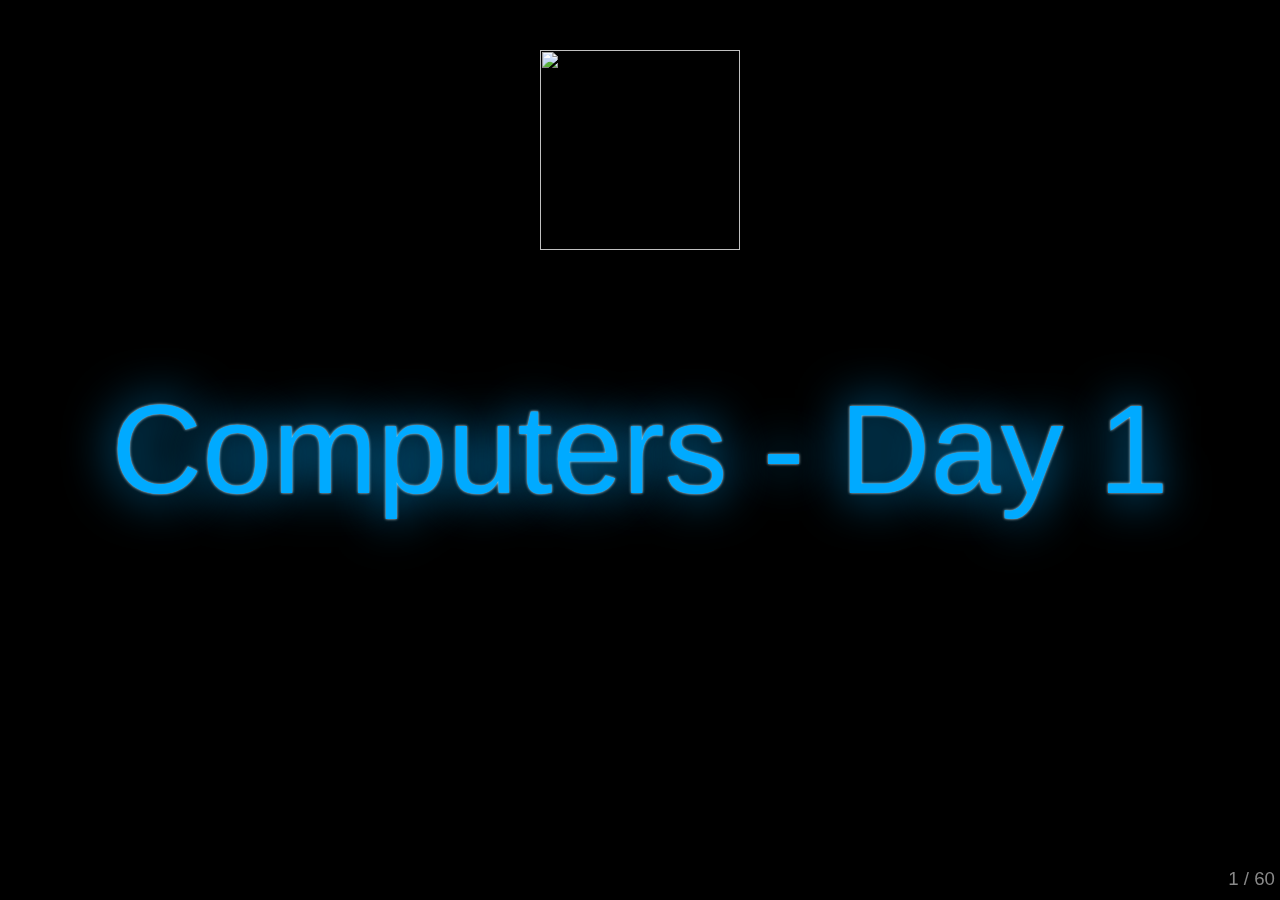
==== day1.html @ 16840c62 "Initial Commit with complete day 1" ====
<!DOCTYPE html>
<html>
<head>
  <meta charset="utf-8">
  <meta http-equiv="X-UA-Compatible" content="IE=edge,chrome=1">
  <meta name="viewport" content="width=1024, user-scalable=no">

  <title>Your deck.js Presentation</title>

  <!-- Required stylesheet -->
  <link rel="stylesheet" media="screen" href="core/deck.core.css">

  <!-- Extension CSS files go here. Remove or add as needed. -->
  <link rel="stylesheet" media="screen" href="extensions/goto/deck.goto.css">
  <link rel="stylesheet" media="screen" href="extensions/menu/deck.menu.css">
  <link rel="stylesheet" media="screen" href="extensions/navigation/deck.navigation.css">
  <link rel="stylesheet" media="screen" href="extensions/status/deck.status.css">
  <link rel="stylesheet" media="screen" href="extensions/scale/deck.scale.css">

  <!-- Style theme. More available in /themes/style/ or create your own. -->
<!--   <link rel="stylesheet" media="screen" href="themes/style/web-2.0.css"> -->
  <link rel="stylesheet" media="screen" href="themes/style/neon.css">

  <!-- Transition theme. More available in /themes/transition/ or create your own. -->
  <link rel="stylesheet" media="screen" href="themes/transition/horizontal-slide.css">

  <!-- Basic black and white print styles -->
  <link rel="stylesheet" media="print" href="core/print.css">

  <link rel="stylesheet" href="styles.css">

  <!-- Required Modernizr file -->
  <script src="modernizr.custom.js"></script>
</head>
<body>
  <div class="deck-container">

    <!-- Begin slides. Just make elements with a class of slide. -->

    <section class="slide">
      <h1>Computers - Day 1</h1>
      <img class="logo" src="images/Computerbadge.gif" alt="">
    </section>

    <section class="slide">
      <h2>Overview</h2>
      <ul>
        <li>
          <b>Day 1 (today)</b>
          <ul>
            <li>Requirements 3, 4 &amp; 5</li>
          </ul>
        </li>
        <li>
          <b>Homework</b>
          <ul>
            <li>Requirements 6 &amp; 7</li>
          </ul>
        </li>
        <li>
          <b>Day 2 (in 2 weeks)</b>
          <ul>
            <li>Requirements 1, 2, 8 &amp; 9</li>
          </ul>
        </li>
      </ul>
    </section>

    <section class="slide">
      <h1>Pencils Ready?</h1>
    </section>

    <section class="slide">
      <h2>Requirement #3a</h2>

      <p>Describe four uses of computers outside the home.</p>
      <ul>
        <li class="slide">Mobile Phones</li>
        <li class="slide">Cars and Other Vehicles</li>
        <li class="slide">Satellites and Spaceships</li>
        <li class="slide">Digital Signs and Billboards</li>
      </ul>
    </section>

    <section class="slide">
      <h2>Requirement #3b</h2>

      <p>Describe three ways you and your family could use a personal computer other than for games and entertainment.</p>
      <ul>
        <li class="slide">Homework</li>
        <li class="slide">Budgeting and Financial Management</li>
        <li class="slide">Sending Emails and Other Communication</li>
      </ul>
    </section>

    <section class="slide">
      <h2>Requirement #4a</h2>

      <p>Explain the five major parts of a computer.</p>

      <ul>
        <li class="slide">
          <img src="images/keyboard.jpg" alt="" style="float:right;width: 200px;">
          Input
          <ul>
            <li>Keyboard, mouse, network (Internet), etc.</li>
          </ul>
        </li>
        <li class="slide">
          <img src="images/output.png" alt="" style="float:right;width: 200px; margin-right: 100px">
          Output
          <ul>
            <li>Screen, printer, speakers, etc.</li>
          </ul>
        </li>
        <li class="slide" style="clear:both">
          <img src="images/cpu.jpg" alt="" style="float:right;width: 200px;">
          Processor
          <ul>
            <li>Brains or calculator of the computer</li>
          </ul>
        </li>
        <li class="slide">
          <img src="images/harddrive.jpg" alt="" style="float:right;width: 200px; margin-right: 100px">
          Storage
          <ul>
            <li>Like a big file cabinet that stores files, programs, etc.</li>
            <li>Permanent</li>
          </ul>
        </li>
        <li class="slide" style="clear:both">
          <img src="images/ram.jpg" alt="" style="float:right;width: 300px;">
          Memory
          <ul>
            <li>Like the serving counter</li>
            <li>Processor, input and output use data from memory</li>
            <li>NOT permanent</li>
          </ul>
        </li>
      </ul>
    </section>

    <section class="slide">
      <h2>Requirement #4b</h2>

      <p>Explain how text, sound, pictures, and video files are stored in a computer's memory.</p>

      <ul>
        <li class="slide">
          <img src="images/binary.jpg" alt="" style="float:right;width: 300px;">
          Computers only store 1's and 0's. Like a switch that's either on or off.          
        </li>
        <li class="slide">
          Text documents, videos and pictures all have different patterns.
        </li>
        <li class="slide">
          You need a program that understands a file format (pattern) for it to be useful.          
        </li>
      </ul>
    </section>

    <section class="slide">
      <h2>Requirement #4c</h2>

      <p>Explain how file compression works and how compression affects the quality of the file.</p>
      <ul>
        <li class="slide">Compression squeezes files to make them smaller for downloading or sending.</li>
        <li class="slide">Example: RBBBBBBBBBRRRBBR = R1B9R3B2R1</li>
        <li class="slide">Sometimes, to make files smaller, compression looses some of the data.</li>
      </ul>
      <p class="slide">
        <img src="images/compression.jpg" alt="">
      </p>
    </section>

    <section class="slide">
      <h2>Requirement #4d</h2>

      <p>Describe two computer chip-based devices, and describe how they are "smarter" because of the chip and its program.</p>

      <ol>
        <li class="slide">
          <img src="images/pebble.png" alt="" style="float:right;width: 400px;">
          Watch / Pebble
          <ul>
            <li>Text notifications</li>
            <li>Different watch faces</li>
            <li>Vibrating alarm</li>
          </ul>
        </li>
        <li class="slide">
          <img src="images/googleglass.jpg" alt="" style="float:right;width: 300px; margin-right: 50px;">
          Google Glass
          <ul>
            <li>Takes pictures/videos</li>
            <li>Maps, texts, searches, etc.</li>
          </ul>
        </li>
      </ol>

    </section>

    <section class="slide">
      <h2>Requirement #5a</h2>

      <p>Explain what a program or software application is and how it is developed.</p>
      <ul>
        <li class="slide">A program is a special kind of file that the computer, or operating system, knows how to run.</li>
        <li class="slide">
          <img src="images/compiler.png" alt="" style="float:right; width: 300px;">
          Because computers only know about 1's and 0's, we need a way to translate something that we can understand into the computer's "language". 
          A programming language gets translated, or compiled, into binary.
          <br>
          <br>
          <pre>saveFile('MyFile.jpg') -> 10001110101010011010</pre>
        </li>
        <li class="slide">
          <img src="images/mater.jpg" alt="" style="float:right; width: 300px; margin-right: 100px;">
          "Computers is so duuumb!"
          <ul>
            <li>They do EXACTLY what you tell them to do</li>
          </ul>
        </li>
        <li class="slide">
          Example: this presentation
        </li>
      </ul>
    </section>

    <section class="slide">
      <h2>Requirement #5b</h2>

      <p>Name three programming languages, and describe their uses.</p>
      <p class="slide">
        <img src="images/bonjour.png" alt="" style="float:right; width: 300px;">
        There are many different programming languages, just like there are many different spoken languages.
      </p>
      <ol>
        <li class="slide">
          JavaScript
          <ul>
            <li>Used primarily for programming websites</li>
          </ul>
        </li>
        <li class="slide">
          C, C++, C#
          <ul>
            <li>Multi-purpose</li>
            <li>Used for programming devices and scientific programs</li>
          </ul>
        </li>
        <li class="slide">
          Java
          <ul>
            <li>Multi-purpose</li>
            <li>Used for programming web sites, desktop applications, etc.</li>
          </ul>
        </li>
      </ol>
    </section>

    <section class="slide">
      <h2>Requirement #5c</h2>

      <p>Name four software packages you or your family could use, and explain how you would use them.</p>
      <ol>
        <li class="slide">
          <img src="images/wordprocessor.jpg" alt="" style="float:right; width: 300px;">
          <p>Word Processor</p>
          <ul>
            <li>Word, Pages</li>
            <li>Used to write documents, papers, letters, etc.</li>
          </ul>
        </li>
        <li class="slide">
          <img src="images/spreadsheet.png" alt="" style="float:right; width: 300px; margin-right:50px">
          <p>Spreadsheet</p>
          <ul>
            <li>Excel, Numbers</li>
            <li>Used to do calculations, make budgets, etc.</li>
          </ul>
        </li>
        <li class="slide" style="clear:both">
          <img src="images/presentation.png" alt="" style="float:right; width: 300px;">
          <p>Presentation Software</p>
          <ul>
            <li>PowerPoint, Keynote</li>
            <li>Used to make slideshows and presentations</li>
          </ul>
        </li>
        <li class="slide">
          <img src="images/browsers.jpg" alt="" style="float:right; width: 300px; margin-right:50px">
          <p>Browser</p>
          <ul>
            <li>Chrome, Internet Explorer, Firefox, Safari</li>
            <li>Used to browse the Internet, download files, etc.</li>
          </ul>
        </li>
      </ol>
    </section>

    <section class="slide">
      <h2>Requirement #5d</h2>
      <p>Discuss ways you can help protect a computer from viruses and how to protect the information stored on a computer.</p>

      <img src="images/security.png" alt="" style="float:right; width: 300px;">
      <ul>
        <li class="slide">Install anti-virus software (just one good one).</li>
        <li class="slide">Do not click on suspicious links or download suspicious files.</li>
        <li class="slide">Have a password on your computer and only give it to trusted family members.</li>
        <li class="slide">Have a password and firewall on your home network.</li>
      </ul>
    </section>

    <section class="slide">
      <h2>Requirement #5e</h2>

      <p>Describe how computers are linked to generate and access the Internet and the World Wide Web.</p>

      <ul>
        <li class="slide">The Internet is a bunch of computers that talk to each other.</li>
        <li class="slide">Each computer knows how to talk to a few others.</li>
        <li class="slide">It's like mail getting forwarded to other addresses.</li>
      </ul>

      <img class="slide" src="images/internet.png" alt="" style="width: 600px;background:white;">
    </section>

    <section class="slide">
      <h2>Requirement #6 - Do THREE of the following</h2>

      <ul>
        <li>
          Using a <em>spreadsheet</em> program, develop a food budget for a patrol weekend campout.
        </li>
        <li>
          Using a <em>word processor</em>, write a letter to the parents of your troop's Scouts inviting them to a court of honor.
        </li>
        <li>
          Using a <em>computer graphics</em> program, design and draw a campsite plan for your troop.
        </li>
        <li>
          Using a <em>computer graphics</em> program, create a flier for an upcoming troop event, incorporating both text and some type of visual such as a photograph or illustration.
        </li>
        <li>
          Using an Internet <em>search engine</em> (with your parent's permission), find ideas about how to conduct a troop court of honor or campfire program. Print out a copy of the ideas from at least three different Web sites. Share what you found with your counselor, and explain how you used the search engine to find this information.
        </li>
      </ul>

    </section>

    <section class="slide">
     <h2>Requirement #6 (cont.)</h2>

      <ul>
        <li>
          Using a <em>presentation software</em> program of your choice, develop a report about a topic that has been approved by your counselor. For your presentation, create at least 10 slides.
        </li>
        <li>
          Using a <em>digital camera</em>, take a picture of a troop activity. Transfer the picture file to a computer and use photographic software to make it small enough to send easily as an e-mail attachment. Then, using a computer connected to the Internet (with your parent's permission), send an e-mail to someone you know. In your message, include the photograph as an attachment. Verify that the person received your e-mail and was able to view the attachment.
        </li>
        <li>
          Using a <em>database manager</em>, create a troop roster that includes the name, rank, patrol, and telephone number of each Scout. Show your counselor that you can sort the register by each of the following categories: rank, patrol, and alphabetically by name.
        </li>
      </ul>

    </section>

    <section class="slide">

      <h2>Requirement #7 - Do ONE of the following</h2>

      <ul>
        <li>
          Using a <em>database program</em> of your choice, create a troop roster that includes the name, rank, patrol, and telephone number of each Scout. Create a form within the database manager to access each Scout's information individually. Show your counselor how the form works.
        </li>
        <li>
          Using a software package of your choice for computer aided design <em>(CAD)</em>, create an engineering-style drawing of a simple object. Include the top, bottom, and at least one side view and the dimensions.
        </li>
        <li>
          Create a <em>blog</em> and use it as an online journal of your Scouting activities, including group discussions and meetings, campouts, and other events. Your blog should have at least five entries and two photographs or illustrations. You need not post the blog to the Internet, but you will need to share it with your counselor. If you decide to go live with your blog, you must first share it with your parents AND counselor and get their approval.
        </li>
      </ul>

    </section>
    <section class="slide">

      <h2>Requirement #7 (cont.)</h2>

      <ul>
        <li>
          Create a <em>Web page</em> for your troop, patrol, school, or place of worship. Include at least three articles and two photographs or illustrations. Your Web page should have at least one link to a Web site that would be of interest to your audience. You need not post the page to the Internet. However, if you decide to do so, you must first share it with your parents AND counselor and get their approval.
        </li>
        <li>
          <em>Visit</em> a business or an industrial plant that uses computers. Observe what tasks the computers accomplish, and be prepared to discuss what you have learned.
        </li>
      </ul>
      
    </section>

    <section class="slide">
      <h1>The End</h1>
    </section>


    <!-- End slides. -->

    <!-- Begin extension snippets. Add or remove as needed. -->

    <!-- deck.navigation snippet -->
<!--     <div aria-role="navigation">
      <a href="#" class="deck-prev-link" title="Previous">&#8592;</a>
      <a href="#" class="deck-next-link" title="Next">&#8594;</a>
    </div>
 -->
    <!-- deck.status snippet -->
    <p class="deck-status" aria-role="status">
      <span class="deck-status-current"></span>
      /
      <span class="deck-status-total"></span>
    </p>

    <!-- deck.goto snippet -->
    <form action="." method="get" class="goto-form">
      <label for="goto-slide">Go to slide:</label>
      <input type="text" name="slidenum" id="goto-slide" list="goto-datalist">
      <datalist id="goto-datalist"></datalist>
      <input type="submit" value="Go">
    </form>

    <!-- End extension snippets. -->
  </div>

<!-- Required JS files. -->
<script src="jquery.min.js"></script>
<script src="core/deck.core.js"></script>

<!-- Extension JS files. Add or remove as needed. -->
<script src="extensions/menu/deck.menu.js"></script>
<script src="extensions/goto/deck.goto.js"></script>
<script src="extensions/status/deck.status.js"></script>
<script src="extensions/navigation/deck.navigation.js"></script>
<script src="extensions/scale/deck.scale.js"></script>

<!-- Initialize the deck. You can put this in an external file if desired. -->
<script>
  $(function() {
    $.deck('.slide');
  });
</script>
</body>
</html>
---- core/deck.core.css ----
html, body {
  height: 100%;
  padding: 0;
  margin: 0;
}

.deck-container {
  position: relative;
  min-height: 100%;
  margin: 0 auto;
  overflow: hidden;
  overflow-y: auto;
}
.js .deck-container {
  visibility: hidden;
}
.ready .deck-container {
  visibility: visible;
}
.touch .deck-container {
  -webkit-text-size-adjust: none;
  -moz-text-size-adjust: none;
}

.deck-loading {
  display: none;
}

.slide {
  width: auto;
  min-height: 100%;
  position: relative;
}

.deck-before, .deck-previous, .deck-next, .deck-after {
  position: absolute;
  left: -999em;
  top: -999em;
}

.deck-current {
  z-index: 2;
}

.slide .slide {
  visibility: hidden;
  position: static;
  min-height: 0;
}

.deck-child-current {
  position: static;
  z-index: 2;
}
.deck-child-current .slide {
  visibility: hidden;
}
.deck-child-current .deck-previous, .deck-child-current .deck-before, .deck-child-current .deck-current {
  visibility: visible;
}
---- extensions/goto/deck.goto.css ----
.goto-form {
  position: absolute;
  z-index: 3;
  bottom: 10px;
  left: 50%;
  height: 1.75em;
  margin: 0 0 0 -9.125em;
  line-height: 1.75em;
  padding: 0.625em;
  display: none;
  background: #ccc;
  overflow: hidden;
  border-radius: 10px;
}
.goto-form label {
  font-weight: bold;
}
.goto-form label, .goto-form input {
  display: inline-block;
  font-family: inherit;
}
.deck-goto .goto-form {
  display: block;
}

#goto-slide {
  width: 8.375em;
  margin: 0 0.625em;
  height: 1.4375em;
}

@media print {
  .goto-form, #goto-slide {
    display: none;
  }
}
---- extensions/menu/deck.menu.css ----
.deck-menu {
  overflow: auto;
}
.deck-menu .slide {
  background: #eee;
  position: relative;
  left: 0;
  top: 0;
  visibility: visible;
  cursor: pointer;
}
.no-csstransforms .deck-menu > .slide {
  float: left;
  width: 22%;
  height: 22%;
  min-height: 0;
  margin: 1%;
  font-size: 0.22em;
  overflow: hidden;
  padding: 0 0.5%;
}
.csstransforms .deck-menu > .slide {
  -webkit-transform: scale(0.22) !important;
  -ms-transform: scale(0.22) !important;
  transform: scale(0.22) !important;
  -webkit-transform-origin: 0 0;
  -ms-transform-origin: 0 0;
  transform-origin: 0 0;
  -moz-box-sizing: border-box;
  box-sizing: border-box;
  width: 100%;
  height: 100%;
  overflow: hidden;
  padding: 0 48px;
  margin: 12px;
}
.deck-menu iframe, .deck-menu img, .deck-menu video {
  max-width: 100%;
}
.deck-menu .deck-current, .no-touch .deck-menu .slide:hover {
  background: #ddf;
}
.deck-menu.deck-container:hover .deck-prev-link, .deck-menu.deck-container:hover .deck-next-link {
  display: none;
}
---- extensions/navigation/deck.navigation.css ----
.deck-prev-link, .deck-next-link {
  display: none;
  position: absolute;
  z-index: 3;
  top: 50%;
  width: 32px;
  height: 32px;
  margin-top: -16px;
  font-size: 20px;
  font-weight: bold;
  line-height: 32px;
  vertical-align: middle;
  text-align: center;
  text-decoration: none;
  color: #fff;
  background: #888;
  border-radius: 16px;
}
.deck-prev-link:hover, .deck-prev-link:focus, .deck-prev-link:active, .deck-prev-link:visited, .deck-next-link:hover, .deck-next-link:focus, .deck-next-link:active, .deck-next-link:visited {
  color: #fff;
}

.deck-prev-link {
  left: 8px;
}

.deck-next-link {
  right: 8px;
}

.deck-container:hover .deck-prev-link, .deck-container:hover .deck-next-link {
  display: block;
}
.deck-container:hover .deck-prev-link.deck-nav-disabled, .touch .deck-container:hover .deck-prev-link, .deck-container:hover .deck-next-link.deck-nav-disabled, .touch .deck-container:hover .deck-next-link {
  display: none;
}

@media print {
  .deck-prev-link, .deck-next-link {
    display: none !important;
  }
}
---- extensions/status/deck.status.css ----
.deck-status {
  position: absolute;
  bottom: 10px;
  right: 5px;
  color: #888;
  z-index: 3;
  margin: 0;
}

body > .deck-container .deck-status {
  position: fixed;
}

@media print {
  .deck-status {
    display: none;
  }
}
---- extensions/scale/deck.scale.css ----
.csstransforms .deck-container.deck-scale:not(.deck-menu) {
  overflow: hidden;
}
.csstransforms .deck-container.deck-scale:not(.deck-menu) > .slide {
  -moz-box-sizing: padding-box;
  box-sizing: padding-box;
  width: 100%;
  padding-bottom: 20px;
}
.csstransforms .deck-container.deck-scale:not(.deck-menu) > .slide > .deck-slide-scaler {
  -webkit-transform-origin: 50% 0;
  -ms-transform-origin: 50% 0;
  transform-origin: 50% 0;
}

.csstransforms .deck-container.deck-menu .deck-slide-scaler {
  -webkit-transform: none !important;
  -ms-transform: none !important;
  transform: none !important;
}
---- themes/style/web-2.0.css ----
@charset "UTF-8";
/* Resets and base styles from HTML5 Boilerplate */
div, span, object, iframe,
h1, h2, h3, h4, h5, h6, p, blockquote, pre,
abbr, address, cite, code, del, dfn, em, img, ins, kbd, q, samp,
small, strong, sub, sup, var, b, i, dl, dt, dd, ol, ul, li,
fieldset, form, label, legend,
table, caption, tbody, tfoot, thead, tr, th, td,
article, aside, canvas, details, figcaption, figure,
footer, header, hgroup, menu, nav, section, summary,
time, mark, audio, video {
  margin: 0;
  padding: 0;
  border: 0;
  font-size: 100%;
  font: inherit;
  vertical-align: baseline;
}

article, aside, details, figcaption, figure,
footer, header, hgroup, menu, nav, section {
  display: block;
}

blockquote, q {
  quotes: none;
}
blockquote:before, blockquote:after, q:before, q:after {
  content: "";
  content: none;
}

ins {
  background-color: #ff9;
  color: #000;
  text-decoration: none;
}

mark {
  background-color: #ff9;
  color: #000;
  font-style: italic;
  font-weight: bold;
}

del {
  text-decoration: line-through;
}

abbr[title], dfn[title] {
  border-bottom: 1px dotted;
  cursor: help;
}

table {
  border-collapse: collapse;
  border-spacing: 0;
}

hr {
  display: block;
  height: 1px;
  border: 0;
  border-top: 1px solid #ccc;
  margin: 1em 0;
  padding: 0;
}

input, select {
  vertical-align: middle;
}

select, input, textarea, button {
  font: 99% sans-serif;
}

pre, code, kbd, samp {
  font-family: monospace, sans-serif;
}

a {
  -webkit-tap-highlight-color: rgba(0, 0, 0, 0);
}
a:hover, a:active {
  outline: none;
}

ul, ol {
  margin-left: 2em;
  vertical-align: top;
}

ol {
  list-style-type: decimal;
}

nav ul, nav li {
  margin: 0;
  list-style: none;
  list-style-image: none;
}

small {
  font-size: 85%;
}

strong, th {
  font-weight: bold;
}

td {
  vertical-align: top;
}

sub, sup {
  font-size: 75%;
  line-height: 0;
  position: relative;
}

sup {
  top: -0.5em;
}

sub {
  bottom: -0.25em;
}

textarea {
  overflow: auto;
}

input[type="radio"] {
  vertical-align: text-bottom;
}

input[type="checkbox"] {
  vertical-align: bottom;
}

label,
input[type="button"],
input[type="submit"],
input[type="image"],
button {
  cursor: pointer;
}

button, input, select, textarea {
  margin: 0;
}

input:invalid, textarea:invalid {
  border-radius: 1px;
  -moz-box-shadow: 0px 0px 5px red;
  -webkit-box-shadow: 0px 0px 5px red;
  box-shadow: 0px 0px 5px red;
}
input:invalid .no-boxshadow, textarea:invalid .no-boxshadow {
  background-color: #f0dddd;
}

button {
  width: auto;
  overflow: visible;
}

select, input, textarea {
  color: #444444;
}

a {
  color: #607890;
}
a:hover, a:focus {
  color: #036;
}
a:link {
  -webkit-tap-highlight-color: #fff;
}

/* End HTML5 Boilerplate adaptations */
h1 {
  font-size: 4.5em;
}

h1, .vcenter {
  font-weight: bold;
  text-align: center;
  padding-top: 1em;
  max-height: 100%;
}
.csstransforms h1, .csstransforms .vcenter {
  padding: 0 48px;
  position: absolute;
  left: 0;
  right: 0;
  top: 50%;
  -webkit-transform: translate(0, -50%);
  -moz-transform: translate(0, -50%);
  -ms-transform: translate(0, -50%);
  -o-transform: translate(0, -50%);
  transform: translate(0, -50%);
}

.vcenter h1 {
  position: relative;
  top: auto;
  padding: 0;
  -webkit-transform: none;
  -moz-transform: none;
  -ms-transform: none;
  -o-transform: none;
  transform: none;
}

h2 {
  font-size: 2.25em;
  font-weight: bold;
  padding-top: .5em;
  margin: 0 0 .66666em 0;
  border-bottom: 3px solid #888;
}

h3 {
  font-size: 1.4375em;
  font-weight: bold;
  margin-bottom: .30435em;
}

h4 {
  font-size: 1.25em;
  font-weight: bold;
  margin-bottom: .25em;
}

h5 {
  font-size: 1.125em;
  font-weight: bold;
  margin-bottom: .2222em;
}

h6 {
  font-size: 1em;
  font-weight: bold;
}

img, iframe, video {
  display: block;
  max-width: 100%;
}

video, iframe, img {
  display: block;
  margin: 0 auto;
}

p, blockquote, iframe, img, ul, ol, pre, video {
  margin-bottom: 1em;
}

pre {
  white-space: pre;
  white-space: pre-wrap;
  word-wrap: break-word;
  padding: 1em;
  border: 1px solid #888;
}

em {
  font-style: italic;
}

li {
  padding: .25em 0;
  vertical-align: middle;
}
li > ol, li > ul {
  margin-bottom: inherit;
}

.deck-container {
  font-size: 16px;
  line-height: 1.25;
  color: #444;
}

.slide {
  -moz-box-sizing: border-box;
  box-sizing: border-box;
  width: 100%;
}

h1, h2, h3, h4, h5, h6 {
  font-family: "Hoefler Text", Constantia, Palatino, "Palatino Linotype", "Book Antiqua", Georgia, serif;
}

h1 {
  color: #08455f;
}

h2 {
  color: #0b7495;
  border-bottom: 0;
}
.cssreflections h2 {
  line-height: 1;
  -webkit-box-reflect: below -0.5555em -webkit-gradient(linear, left top, left bottom, from(transparent), color-stop(0.3, transparent), color-stop(0.7, rgba(255, 255, 255, 0.1)), to(transparent));
  -moz-box-reflect: below -0.5555em -moz-linear-gradient(top, transparent 0%, transparent 30%, rgba(255, 255, 255, 0.3) 100%);
}

h3 {
  color: #000;
}

pre {
  border-color: #cde;
  background: #fff;
  position: relative;
  z-index: auto;
  border-radius: 5px;
  /* http://nicolasgallagher.com/css-drop-shadows-without-images/ */
}
.csstransforms.boxshadow pre > :first-child:before {
  content: "";
  position: absolute;
  z-index: -1;
  background: #fff;
  top: 0;
  bottom: 0;
  left: 0;
  right: 0;
}
.csstransforms.boxshadow pre:before, .csstransforms.boxshadow pre:after {
  content: "";
  position: absolute;
  z-index: -2;
  bottom: 15px;
  width: 50%;
  height: 20%;
  max-width: 300px;
  box-shadow: 0 15px 10px rgba(0, 0, 0, 0.7);
}
.csstransforms.boxshadow pre:before {
  left: 10px;
  -webkit-transform: rotate(-3deg);
  -ms-transform: rotate(-3deg);
  transform: rotate(-3deg);
}
.csstransforms.boxshadow pre:after {
  right: 10px;
  -webkit-transform: rotate(3deg);
  -ms-transform: rotate(3deg);
  transform: rotate(3deg);
}

code {
  color: #789;
}

blockquote {
  font-family: "Hoefler Text", Constantia, Palatino, "Palatino Linotype", "Book Antiqua", Georgia, serif;
  font-size: 2em;
  padding: 1em 2em .5em 2em;
  color: #000;
  background: #fff;
  position: relative;
  border: 1px solid #cde;
  z-index: auto;
  border-radius: 5px;
}
.boxshadow blockquote > :first-child:before {
  content: "";
  position: absolute;
  z-index: -1;
  background: #fff;
  top: 0;
  bottom: 0;
  left: 0;
  right: 0;
}
.boxshadow blockquote:after {
  content: "";
  position: absolute;
  z-index: -2;
  top: 10px;
  bottom: 10px;
  left: 0;
  right: 50%;
  -moz-border-radius: 10px / 100px;
  border-radius: 10px / 100px;
  box-shadow: 0 0 15px rgba(0, 0, 0, 0.6);
}
blockquote p {
  margin: 0;
}
blockquote cite {
  font-size: .5em;
  font-style: normal;
  font-weight: bold;
  color: #888;
}
blockquote:before {
  content: "“";
  position: absolute;
  top: 0;
  left: 0;
  font-size: 5em;
  line-height: 1;
  color: #ccf0f0;
  z-index: 1;
}

::-moz-selection {
  background: #08455f;
  color: #fff;
}

::selection {
  background: #08455f;
  color: #fff;
}

a, a:hover, a:focus, a:active, a:visited {
  color: #599;
  text-decoration: none;
}
a:hover, a:focus {
  text-decoration: underline;
}

.deck-container {
  font-family: "Gill Sans", "Gill Sans MT", Calibri, sans-serif;
  font-size: 1.75em;
  background: #f4fafe;
  /* Old browsers */
  background: -moz-linear-gradient(top, #f4fafe 0%, #ccf0f0 100%);
  /* FF3.6+ */
  background: -webkit-gradient(linear, left top, left bottom, color-stop(0%, #f4fafe), color-stop(100%, #ccf0f0));
  /* Chrome,Safari4+ */
  background: -webkit-linear-gradient(top, #f4fafe 0%, #ccf0f0 100%);
  /* Chrome10+,Safari5.1+ */
  background: -o-linear-gradient(top, #f4fafe 0%, #ccf0f0 100%);
  /* Opera11.10+ */
  background: -ms-linear-gradient(top, #f4fafe 0%, #ccf0f0 100%);
  /* IE10+ */
  background: linear-gradient(top, #f4fafe 0%, #ccf0f0 100%);
  /* W3C */
  background-attachment: fixed;
  text-shadow: 1px 1px 1px rgba(255, 255, 255, 0.5);
}
.deck-container > .slide {
  padding: 0 48px;
}

.slide .deck-before, .slide .deck-previous {
  opacity: 0.4;
}
.slide .deck-before:not(.deck-child-current) .deck-before, .slide .deck-before:not(.deck-child-current) .deck-previous, .slide .deck-previous:not(.deck-child-current) .deck-before, .slide .deck-previous:not(.deck-child-current) .deck-previous {
  opacity: 1;
}
.slide .deck-child-current {
  opacity: 1;
}

.deck-prev-link, .deck-next-link {
  background: #fff;
  opacity: 0.5;
}
.deck-prev-link, .deck-prev-link:hover, .deck-prev-link:focus, .deck-prev-link:active, .deck-prev-link:visited, .deck-next-link, .deck-next-link:hover, .deck-next-link:focus, .deck-next-link:active, .deck-next-link:visited {
  color: #599;
}
.deck-prev-link:hover, .deck-prev-link:focus, .deck-next-link:hover, .deck-next-link:focus {
  opacity: 1;
  text-decoration: none;
}

.deck-status {
  font-size: 0.6666em;
}

.deck-menu .slide {
  background: transparent;
  border-radius: 5px;
}
.rgba .deck-menu .slide {
  background: rgba(0, 0, 0, 0.1);
}
.deck-menu .slide.deck-current, .rgba .deck-menu .slide.deck-current, .no-touch .deck-menu .slide:hover {
  background: #fff;
}

.goto-form {
  background: #fff;
  border: 1px solid #cde;
  border-radius: 5px;
}
.boxshadow .goto-form {
  box-shadow: 0 15px 10px -10px rgba(0, 0, 0, 0.5), 0 1px 4px rgba(0, 0, 0, 0.3), 0 0 40px rgba(0, 0, 0, 0.1) inset;
}
---- themes/style/neon.css ----
/* Resets and base styles from HTML5 Boilerplate */
div, span, object, iframe,
h1, h2, h3, h4, h5, h6, p, blockquote, pre,
abbr, address, cite, code, del, dfn, em, img, ins, kbd, q, samp,
small, strong, sub, sup, var, b, i, dl, dt, dd, ol, ul, li,
fieldset, form, label, legend,
table, caption, tbody, tfoot, thead, tr, th, td,
article, aside, canvas, details, figcaption, figure,
footer, header, hgroup, menu, nav, section, summary,
time, mark, audio, video {
  margin: 0;
  padding: 0;
  border: 0;
  font-size: 100%;
  font: inherit;
  vertical-align: baseline;
}

article, aside, details, figcaption, figure,
footer, header, hgroup, menu, nav, section {
  display: block;
}

blockquote, q {
  quotes: none;
}
blockquote:before, blockquote:after, q:before, q:after {
  content: "";
  content: none;
}

ins {
  background-color: #ff9;
  color: #000;
  text-decoration: none;
}

mark {
  background-color: #ff9;
  color: #000;
  font-style: italic;
  font-weight: bold;
}

del {
  text-decoration: line-through;
}

abbr[title], dfn[title] {
  border-bottom: 1px dotted;
  cursor: help;
}

table {
  border-collapse: collapse;
  border-spacing: 0;
}

hr {
  display: block;
  height: 1px;
  border: 0;
  border-top: 1px solid #ccc;
  margin: 1em 0;
  padding: 0;
}

input, select {
  vertical-align: middle;
}

select, input, textarea, button {
  font: 99% sans-serif;
}

pre, code, kbd, samp {
  font-family: monospace, sans-serif;
}

a {
  -webkit-tap-highlight-color: rgba(0, 0, 0, 0);
}
a:hover, a:active {
  outline: none;
}

ul, ol {
  margin-left: 2em;
  vertical-align: top;
}

ol {
  list-style-type: decimal;
}

nav ul, nav li {
  margin: 0;
  list-style: none;
  list-style-image: none;
}

small {
  font-size: 85%;
}

strong, th {
  font-weight: bold;
}

td {
  vertical-align: top;
}

sub, sup {
  font-size: 75%;
  line-height: 0;
  position: relative;
}

sup {
  top: -0.5em;
}

sub {
  bottom: -0.25em;
}

textarea {
  overflow: auto;
}

input[type="radio"] {
  vertical-align: text-bottom;
}

input[type="checkbox"] {
  vertical-align: bottom;
}

label,
input[type="button"],
input[type="submit"],
input[type="image"],
button {
  cursor: pointer;
}

button, input, select, textarea {
  margin: 0;
}

input:invalid, textarea:invalid {
  border-radius: 1px;
  -moz-box-shadow: 0px 0px 5px red;
  -webkit-box-shadow: 0px 0px 5px red;
  box-shadow: 0px 0px 5px red;
}
input:invalid .no-boxshadow, textarea:invalid .no-boxshadow {
  background-color: #f0dddd;
}

button {
  width: auto;
  overflow: visible;
}

select, input, textarea {
  color: #444444;
}

a {
  color: #607890;
}
a:hover, a:focus {
  color: #036;
}
a:link {
  -webkit-tap-highlight-color: #fff;
}

/* End HTML5 Boilerplate adaptations */
h1 {
  font-size: 4.5em;
}

h1, .vcenter {
  font-weight: bold;
  text-align: center;
  padding-top: 1em;
  max-height: 100%;
}
.csstransforms h1, .csstransforms .vcenter {
  padding: 0 48px;
  position: absolute;
  left: 0;
  right: 0;
  top: 50%;
  -webkit-transform: translate(0, -50%);
  -moz-transform: translate(0, -50%);
  -ms-transform: translate(0, -50%);
  -o-transform: translate(0, -50%);
  transform: translate(0, -50%);
}

.vcenter h1 {
  position: relative;
  top: auto;
  padding: 0;
  -webkit-transform: none;
  -moz-transform: none;
  -ms-transform: none;
  -o-transform: none;
  transform: none;
}

h2 {
  font-size: 2.25em;
  font-weight: bold;
  padding-top: .5em;
  margin: 0 0 .66666em 0;
  border-bottom: 3px solid #888;
}

h3 {
  font-size: 1.4375em;
  font-weight: bold;
  margin-bottom: .30435em;
}

h4 {
  font-size: 1.25em;
  font-weight: bold;
  margin-bottom: .25em;
}

h5 {
  font-size: 1.125em;
  font-weight: bold;
  margin-bottom: .2222em;
}

h6 {
  font-size: 1em;
  font-weight: bold;
}

img, iframe, video {
  display: block;
  max-width: 100%;
}

video, iframe, img {
  display: block;
  margin: 0 auto;
}

p, blockquote, iframe, img, ul, ol, pre, video {
  margin-bottom: 1em;
}

pre {
  white-space: pre;
  white-space: pre-wrap;
  word-wrap: break-word;
  padding: 1em;
  border: 1px solid #888;
}

em {
  font-style: italic;
}

li {
  padding: .25em 0;
  vertical-align: middle;
}
li > ol, li > ul {
  margin-bottom: inherit;
}

.deck-container {
  font-size: 16px;
  line-height: 1.25;
  color: #444;
}

.slide {
  -moz-box-sizing: border-box;
  box-sizing: border-box;
  width: 100%;
}

h1 {
  color: #0af;
  font-weight: normal;
  font-weight: 100;
  text-shadow: 0 0 50px #0af, 0 0 3px #fff;
}

h2 {
  color: #af0;
  border-bottom-color: #ccc;
  font-weight: normal;
  font-weight: 100;
  text-shadow: 0 0 15px #af0, 0 0 2px #fff;
  border-bottom: 1px solid #333;
}

h3 {
  color: #fff;
  font-weight: normal;
  font-weight: 100;
  text-shadow: 0 0 10px #fff, 0 0 2px #fff;
}

pre {
  border-color: #333;
}
pre code {
  color: #fff;
}

code {
  color: #f0a;
}

blockquote {
  font-size: 2em;
  padding: 1em 2em;
  color: #fff;
  border-left: 5px solid #fff;
}
blockquote p {
  margin: 0;
}
blockquote cite {
  font-size: .5em;
  font-style: normal;
  font-weight: normal;
  font-weight: 100;
  color: #aaa;
  text-shadow: 0 0 15px #fff, 0 0 2px #fff;
}

::-moz-selection {
  background: #a0f;
}

::selection {
  background: #a0f;
}

a, a:hover, a:focus, a:active, a:visited {
  color: #f0a;
  text-decoration: none;
}
a:hover, a:focus {
  text-decoration: underline;
}

.deck-container {
  font-family: "Gill Sans", "Gill Sans MT", Calibri, sans-serif;
  font-size: 1.75em;
  color: #aaa;
  background: #000;
}
.deck-container > .slide {
  padding: 0 48px;
}

.slide .deck-before, .slide .deck-previous {
  opacity: 0.4;
}
.slide .deck-before:not(.deck-child-current) .deck-before, .slide .deck-before:not(.deck-child-current) .deck-previous, .slide .deck-previous:not(.deck-child-current) .deck-before, .slide .deck-previous:not(.deck-child-current) .deck-previous {
  opacity: 1;
}
.slide .deck-child-current {
  opacity: 1;
}

.deck-prev-link, .deck-next-link {
  background: #f0a;
  text-shadow: 0 0 3px #fff;
}
.deck-prev-link, .deck-prev-link:hover, .deck-prev-link:focus, .deck-prev-link:active, .deck-prev-link:visited, .deck-next-link, .deck-next-link:hover, .deck-next-link:focus, .deck-next-link:active, .deck-next-link:visited {
  color: #fff;
}
.deck-prev-link:hover, .deck-prev-link:focus, .deck-next-link:hover, .deck-next-link:focus {
  text-decoration: none;
  box-shadow: 0 0 20px #f0a, 0 0 5px #fff;
}

.deck-status {
  font-size: 0.6666em;
}

.goto-form {
  background: #000;
  border: 1px solid #f0a;
}
.goto-form label {
  color: #fff;
}

.deck-menu .slide {
  background: #333;
}
.deck-menu .deck-current {
  background: #444;
}
.boxshadow .deck-menu .deck-current {
  background: #000;
  box-shadow: 0 0 20px #f0a, 0 0 5px #fff;
}
.no-touch .deck-menu .slide:hover {
  background: #444;
}
.no-touch.boxshadow .deck-menu .slide:hover {
  background: #000;
  box-shadow: 0 0 20px #f0a, 0 0 5px #fff;
}
---- themes/transition/horizontal-slide.css ----
.csstransitions.csstransforms {
  overflow-x: hidden;
}
.csstransitions.csstransforms .deck-container > .slide {
  -webkit-transition: -webkit-transform 500ms ease-in-out;
  transition: transform 500ms ease-in-out;
}
.csstransitions.csstransforms .deck-container:not(.deck-menu) > .slide {
  position: absolute;
  top: 0;
  left: 0;
}
.csstransitions.csstransforms .deck-container:not(.deck-menu) > .slide .slide {
  position: relative;
  left: 0;
  top: 0;
  -webkit-transition: -webkit-transform 500ms ease-in-out, opacity 500ms ease-in-out;
  transition: transform 500ms ease-in-out, opacity 500ms ease-in-out;
}
.csstransitions.csstransforms .deck-container:not(.deck-menu) > .slide .deck-next, .csstransitions.csstransforms .deck-container:not(.deck-menu) > .slide .deck-after {
  visibility: visible;
  -webkit-transform: translate3d(200%, 0, 0);
  -ms-transform: translate(200%, 0);
  transform: translate3d(200%, 0, 0);
}
.csstransitions.csstransforms .deck-container:not(.deck-menu) > .deck-previous {
  -webkit-transform: translate3d(-200%, 0, 0);
  -ms-transform: translate(-200%, 0);
  transform: translate3d(-200%, 0, 0);
}
.csstransitions.csstransforms .deck-container:not(.deck-menu) > .deck-before {
  -webkit-transform: translate3d(-400%, 0, 0);
  -ms-transform: translate(-400%, 0);
  transform: translate3d(-400%, 0, 0);
}
.csstransitions.csstransforms .deck-container:not(.deck-menu) > .deck-next {
  -webkit-transform: translate3d(200%, 0, 0);
  -ms-transform: translate(200%, 0);
  transform: translate3d(200%, 0, 0);
}
.csstransitions.csstransforms .deck-container:not(.deck-menu) > .deck-after {
  -webkit-transform: translate3d(400%, 0, 0);
  -ms-transform: translate(400%, 0);
  transform: translate3d(400%, 0, 0);
}
.csstransitions.csstransforms .deck-container:not(.deck-menu) > .deck-before .slide, .csstransitions.csstransforms .deck-container:not(.deck-menu) > .deck-previous .slide {
  visibility: visible;
}
.csstransitions.csstransforms .deck-container:not(.deck-menu) > .deck-child-current {
  -webkit-transform: none;
  -ms-transform: none;
  transform: none;
}
---- core/print.css ----
body {
  font-size: 18pt;
}

h1 {
  font-size: 48pt;
}

h2 {
  font-size: 36pt;
}

h3 {
  font-size: 28pt;
}

pre {
  border: 1px solid #000;
  padding: 10px;
  white-space: pre-wrap;
}

.deck-container > .slide {
  page-break-after: always;
}
---- styles.css ----
.logo {
	position: absolute;
	top: 50px;
	left: 50%;
	margin-left: -100px;
	width: 200px;
	height: 200px;
}

.slide em {
	font-size: 1.2em;
	text-transform: uppercase;
	color: yellow;
}
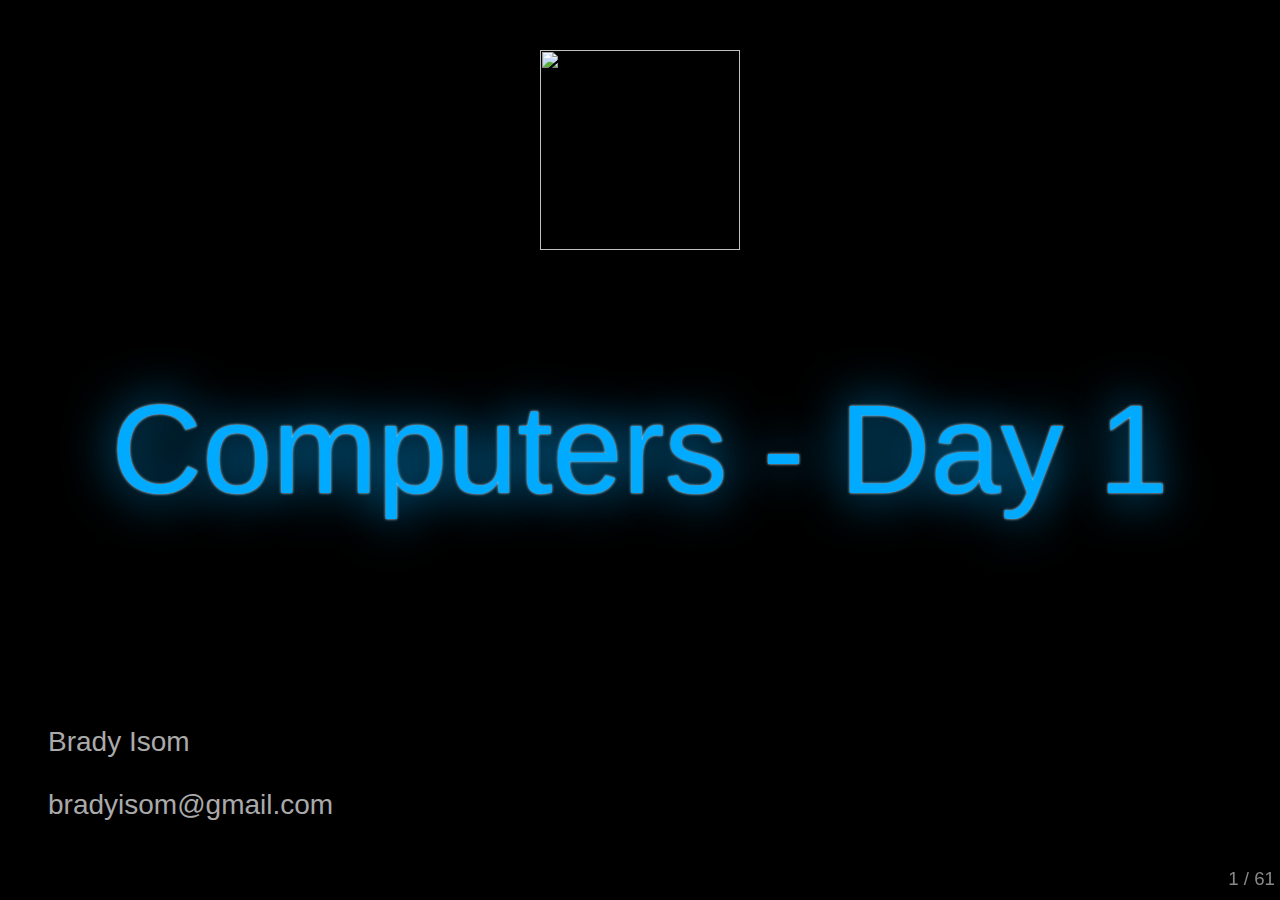
==== commit 20b05dba: "Cleanup of day 1. Started day 2." ====
--- a/day1.html
+++ b/day1.html
@@ -5,7 +5,7 @@
   <meta http-equiv="X-UA-Compatible" content="IE=edge,chrome=1">
   <meta name="viewport" content="width=1024, user-scalable=no">
 
-  <title>Your deck.js Presentation</title>
+  <title>Computers MB - Day 1</title>
 
   <!-- Required stylesheet -->
   <link rel="stylesheet" media="screen" href="core/deck.core.css">
@@ -38,8 +38,12 @@
     <!-- Begin slides. Just make elements with a class of slide. -->
 
     <section class="slide">
+      <img class="logo" src="images/Computerbadge.gif" alt="">
       <h1>Computers - Day 1</h1>
-      <img class="logo" src="images/Computerbadge.gif" alt="">
+      <div class="author">
+        <p>Brady Isom</p>
+        <p>bradyisom@gmail.com</p>
+      </div>
     </section>
 
     <section class="slide">
@@ -75,10 +79,22 @@
 
       <p>Describe four uses of computers outside the home.</p>
       <ul>
-        <li class="slide">Mobile Phones</li>
-        <li class="slide">Cars and Other Vehicles</li>
-        <li class="slide">Satellites and Spaceships</li>
-        <li class="slide">Digital Signs and Billboards</li>
+        <li class="slide">
+          <img src="images/iphone.png" alt="" style="float:right;width: 300px">
+          Mobile Phones
+        </li>
+        <li class="slide">
+          <img src="images/car.png" alt="" style="float:right;width: 300px">
+          Cars and Other Vehicles
+        </li>
+        <li class="slide">
+          <img src="images/satellite.png" alt="" style="float:right;width: 300px">
+          Satellites and Spaceships
+        </li>
+        <li class="slide">
+          <img src="images/billboard.png" alt="" style="float:right;width: 300px; margin-right: 300px;">
+          Digital Signs and Billboards
+        </li>
       </ul>
     </section>
 
@@ -327,6 +343,10 @@
     </section>
 
     <section class="slide">
+      <h1>Homework</h1>
+    </section>
+
+    <section class="slide">
       <h2>Requirement #6 - Do THREE of the following</h2>
 
       <ul>
@@ -399,7 +419,12 @@
     </section>
 
     <section class="slide">
-      <h1>The End</h1>
+      <img class="logo" src="images/Computerbadge.gif" alt="">
+      <h1>Computers - Day 1</h1>
+      <div class="author">
+        <p>Brady Isom</p>
+        <p>bradyisom@gmail.com</p>
+      </div>
     </section>
 
 
--- a/styles.css
+++ b/styles.css
@@ -11,4 +11,10 @@
 	font-size: 1.2em;
 	text-transform: uppercase;
 	color: yellow;
+}
+
+.author {
+	position: absolute;
+	bottom: 50px;
+	margin: auto;
 }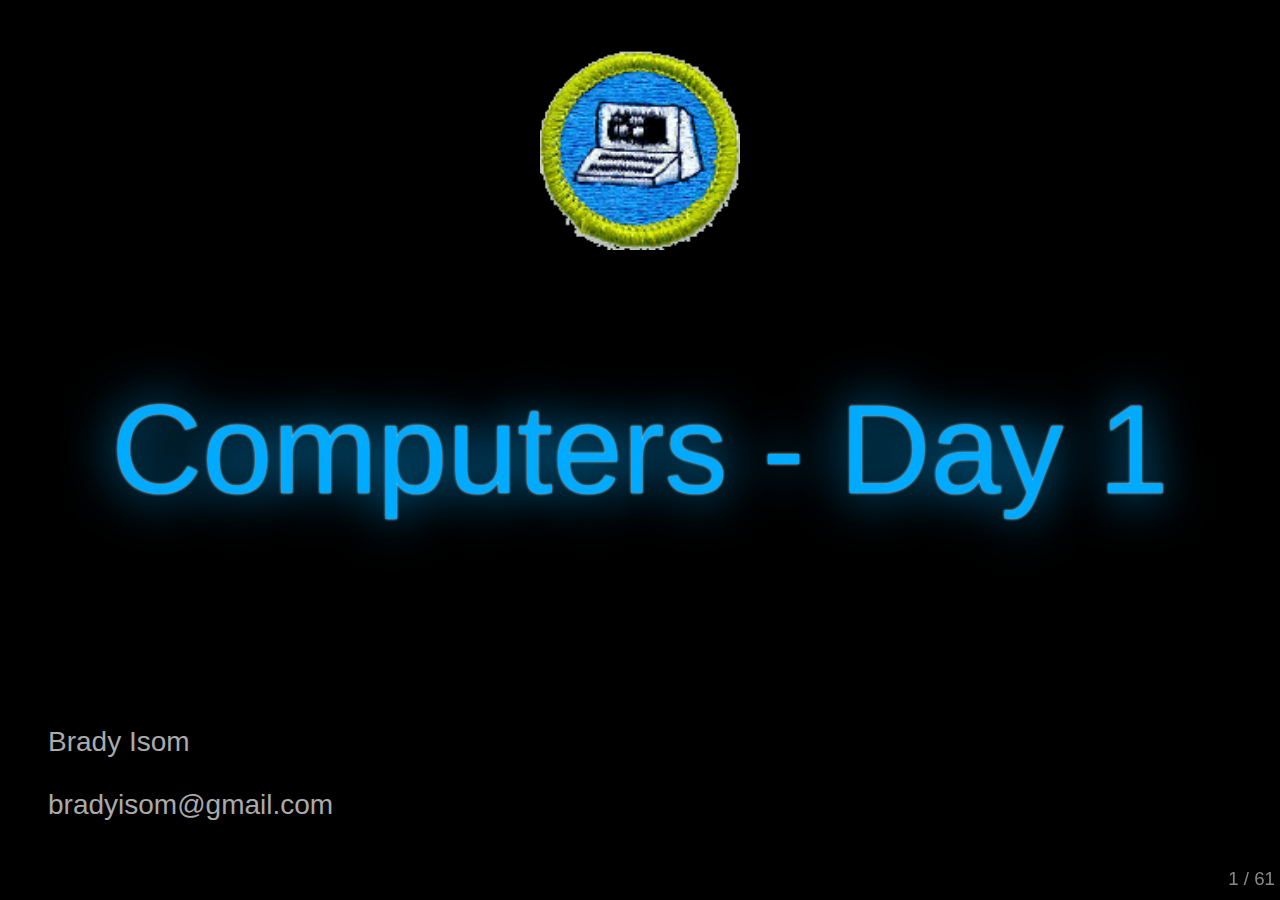
==== commit b467eba3: "Fixed image casing issues" ====
--- a/day1.html
+++ b/day1.html
@@ -38,7 +38,7 @@
     <!-- Begin slides. Just make elements with a class of slide. -->
 
     <section class="slide">
-      <img class="logo" src="images/Computerbadge.gif" alt="">
+      <img class="logo" src="images/computerbadge.gif" alt="">
       <h1>Computers - Day 1</h1>
       <div class="author">
         <p>Brady Isom</p>
@@ -68,6 +68,8 @@
           </ul>
         </li>
       </ul>
+      <p>Slides are online at <a href="http://bradyisom.github.io/computermb-slides">http://bradyisom.github.io/computermb-slides</a></p>
+      <p>Workbook is available at <a href="http://meritbadge.org/wiki/images/3/34/Computers.pdf">http://meritbadge.org/wiki/images/3/34/Computers.pdf</a></p>
     </section>
 
     <section class="slide">
@@ -130,7 +132,7 @@
           </ul>
         </li>
         <li class="slide" style="clear:both">
-          <img src="images/cpu.jpg" alt="" style="float:right;width: 200px;">
+          <img src="images/CPU.jpg" alt="" style="float:right;width: 200px;">
           Processor
           <ul>
             <li>Brains or calculator of the computer</li>
@@ -419,7 +421,7 @@
     </section>
 
     <section class="slide">
-      <img class="logo" src="images/Computerbadge.gif" alt="">
+      <img class="logo" src="images/computerbadge.gif" alt="">
       <h1>Computers - Day 1</h1>
       <div class="author">
         <p>Brady Isom</p>
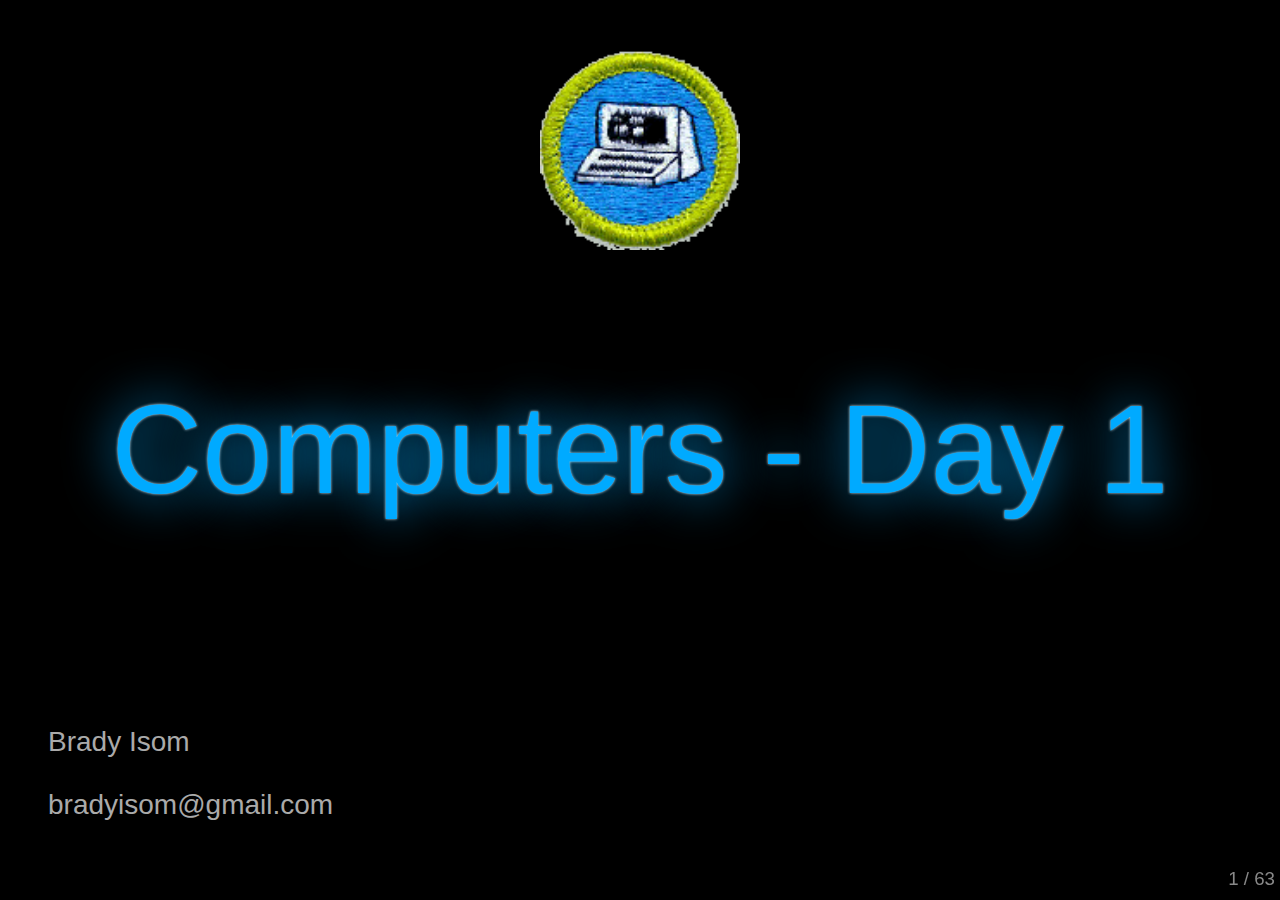
==== commit f245ac38: "Small tweaks to day 1" ====
--- a/day1.html
+++ b/day1.html
@@ -116,7 +116,7 @@
 
       <p>Explain the five major parts of a computer.</p>
 
-      <ul>
+      <ol>
         <li class="slide">
           <img src="images/keyboard.jpg" alt="" style="float:right;width: 200px;">
           Input
@@ -131,6 +131,12 @@
             <li>Screen, printer, speakers, etc.</li>
           </ul>
         </li>
+      </ol>
+    </section>
+    <section class="slide">
+      <h2>Requirement #4a (cont.)</h2>
+
+      <ol start="3">
         <li class="slide" style="clear:both">
           <img src="images/CPU.jpg" alt="" style="float:right;width: 200px;">
           Processor
@@ -155,7 +161,7 @@
             <li>NOT permanent</li>
           </ul>
         </li>
-      </ul>
+      </ol>
     </section>
 
     <section class="slide">
@@ -184,7 +190,7 @@
       <ul>
         <li class="slide">Compression squeezes files to make them smaller for downloading or sending.</li>
         <li class="slide">Example: RBBBBBBBBBRRRBBR = R1B9R3B2R1</li>
-        <li class="slide">Sometimes, to make files smaller, compression looses some of the data.</li>
+        <li class="slide">Sometimes, to make files smaller, compression loses some of the data.</li>
       </ul>
       <p class="slide">
         <img src="images/compression.jpg" alt="">
@@ -255,9 +261,10 @@
       </p>
       <ol>
         <li class="slide">
-          JavaScript
+          JavaScript, HTML, CSS
           <ul>
             <li>Used primarily for programming websites</li>
+            <li>Example: this presentation</li>
           </ul>
         </li>
         <li class="slide">
@@ -298,7 +305,13 @@
             <li>Used to do calculations, make budgets, etc.</li>
           </ul>
         </li>
-        <li class="slide" style="clear:both">
+      </ol>
+    </section>
+    <section class="slide">
+      <h2>Requirement #5c (cont.)</h2>
+
+      <ol start="3">
+        <li class="slide">
           <img src="images/presentation.png" alt="" style="float:right; width: 300px;">
           <p>Presentation Software</p>
           <ul>
@@ -351,40 +364,40 @@
     <section class="slide">
       <h2>Requirement #6 - Do THREE of the following</h2>
 
-      <ul>
-        <li>
-          Using a <em>spreadsheet</em> program, develop a food budget for a patrol weekend campout.
-        </li>
-        <li>
-          Using a <em>word processor</em>, write a letter to the parents of your troop's Scouts inviting them to a court of honor.
-        </li>
-        <li>
-          Using a <em>computer graphics</em> program, design and draw a campsite plan for your troop.
-        </li>
-        <li>
-          Using a <em>computer graphics</em> program, create a flier for an upcoming troop event, incorporating both text and some type of visual such as a photograph or illustration.
-        </li>
-        <li>
-          Using an Internet <em>search engine</em> (with your parent's permission), find ideas about how to conduct a troop court of honor or campfire program. Print out a copy of the ideas from at least three different Web sites. Share what you found with your counselor, and explain how you used the search engine to find this information.
-        </li>
-      </ul>
+      <ol>
+        <li>
+          Using a <em>spreadsheet</em> program, develop a food budget for a patrol weekend campout. (EXCEL, NUMBERS, OPENOFFICE)
+        </li>
+        <li>
+          Using a <em>word processor</em>, write a letter to the parents of your troop's Scouts inviting them to a court of honor.  (Word, Pages, OpenOffice)
+        </li>
+        <li>
+          Using a <em>computer graphics</em> program, design and draw a campsite plan for your troop. (PAINT, PHOTOSHOP)
+        </li>
+        <li>
+          Using a <em>computer graphics</em> program, create a flier for an upcoming troop event, incorporating both text and some type of visual such as a photograph or illustration. (PAINT, PHOTOSHOP, WORD, PAGES, OPENOFFICE)
+        </li>
+        <li>
+          Using an Internet <em>search engine</em> (with your parent's permission), find ideas about how to conduct a troop court of honor or campfire program. Print out a copy of the ideas from at least three different Web sites. Share what you found with your counselor, and explain how you used the search engine to find this information. (GOOGLE, BING)
+        </li>
+      </ol>
 
     </section>
 
     <section class="slide">
      <h2>Requirement #6 (cont.)</h2>
 
-      <ul>
-        <li>
-          Using a <em>presentation software</em> program of your choice, develop a report about a topic that has been approved by your counselor. For your presentation, create at least 10 slides.
-        </li>
-        <li>
-          Using a <em>digital camera</em>, take a picture of a troop activity. Transfer the picture file to a computer and use photographic software to make it small enough to send easily as an e-mail attachment. Then, using a computer connected to the Internet (with your parent's permission), send an e-mail to someone you know. In your message, include the photograph as an attachment. Verify that the person received your e-mail and was able to view the attachment.
-        </li>
-        <li>
-          Using a <em>database manager</em>, create a troop roster that includes the name, rank, patrol, and telephone number of each Scout. Show your counselor that you can sort the register by each of the following categories: rank, patrol, and alphabetically by name.
-        </li>
-      </ul>
+      <ol start="6">
+        <li>
+          Using a <em>presentation software</em> program of your choice, develop a report about a topic that has been approved by your counselor. For your presentation, create at least 10 slides. (POWERPOINT, KEYNOTE)
+        </li>
+        <li>
+          Using a <em>digital camera</em>, take a picture of a troop activity. Transfer the picture file to a computer and use photographic software to make it small enough to send easily as an e-mail attachment. Then, using a computer connected to the Internet (with your parent's permission), send an e-mail to someone you know. In your message, include the photograph as an attachment. Verify that the person received your e-mail and was able to view the attachment. (EMAIL)
+        </li>
+        <li>
+          Using a <em>database manager</em>, create a troop roster that includes the name, rank, patrol, and telephone number of each Scout. Show your counselor that you can sort the register by each of the following categories: rank, patrol, and alphabetically by name. (ACCESS)
+        </li>
+      </ol>
 
     </section>
 
@@ -392,31 +405,31 @@
 
       <h2>Requirement #7 - Do ONE of the following</h2>
 
-      <ul>
-        <li>
-          Using a <em>database program</em> of your choice, create a troop roster that includes the name, rank, patrol, and telephone number of each Scout. Create a form within the database manager to access each Scout's information individually. Show your counselor how the form works.
-        </li>
-        <li>
-          Using a software package of your choice for computer aided design <em>(CAD)</em>, create an engineering-style drawing of a simple object. Include the top, bottom, and at least one side view and the dimensions.
-        </li>
-        <li>
-          Create a <em>blog</em> and use it as an online journal of your Scouting activities, including group discussions and meetings, campouts, and other events. Your blog should have at least five entries and two photographs or illustrations. You need not post the blog to the Internet, but you will need to share it with your counselor. If you decide to go live with your blog, you must first share it with your parents AND counselor and get their approval.
-        </li>
-      </ul>
+      <ol>
+        <li>
+          Using a <em>database program</em> of your choice, create a troop roster that includes the name, rank, patrol, and telephone number of each Scout. Create a form within the database manager to access each Scout's information individually. Show your counselor how the form works. (ACCESS)
+        </li>
+        <li>
+          Using a software package of your choice for computer aided design <em>(CAD)</em>, create an engineering-style drawing of a simple object. Include the top, bottom, and at least one side view and the dimensions. (Search for this one online)
+        </li>
+        <li>
+          Create a <em>blog</em> and use it as an online journal of your Scouting activities, including group discussions and meetings, campouts, and other events. Your blog should have at least five entries and two photographs or illustrations. You need not post the blog to the Internet, but you will need to share it with your counselor. If you decide to go live with your blog, you must first share it with your parents AND counselor and get their approval. (WORDPRESS, BLOGGER)
+        </li>
+      </ol>
 
     </section>
     <section class="slide">
 
       <h2>Requirement #7 (cont.)</h2>
 
-      <ul>
-        <li>
-          Create a <em>Web page</em> for your troop, patrol, school, or place of worship. Include at least three articles and two photographs or illustrations. Your Web page should have at least one link to a Web site that would be of interest to your audience. You need not post the page to the Internet. However, if you decide to do so, you must first share it with your parents AND counselor and get their approval.
+      <ol start="4">
+        <li>
+          Create a <em>Web page</em> for your troop, patrol, school, or place of worship. Include at least three articles and two photographs or illustrations. Your Web page should have at least one link to a Web site that would be of interest to your audience. You need not post the page to the Internet. However, if you decide to do so, you must first share it with your parents AND counselor and get their approval. (NOTEPAD, BROWSER, www.w3schools.com)
         </li>
         <li>
           <em>Visit</em> a business or an industrial plant that uses computers. Observe what tasks the computers accomplish, and be prepared to discuss what you have learned.
         </li>
-      </ul>
+      </ol>
       
     </section>
 
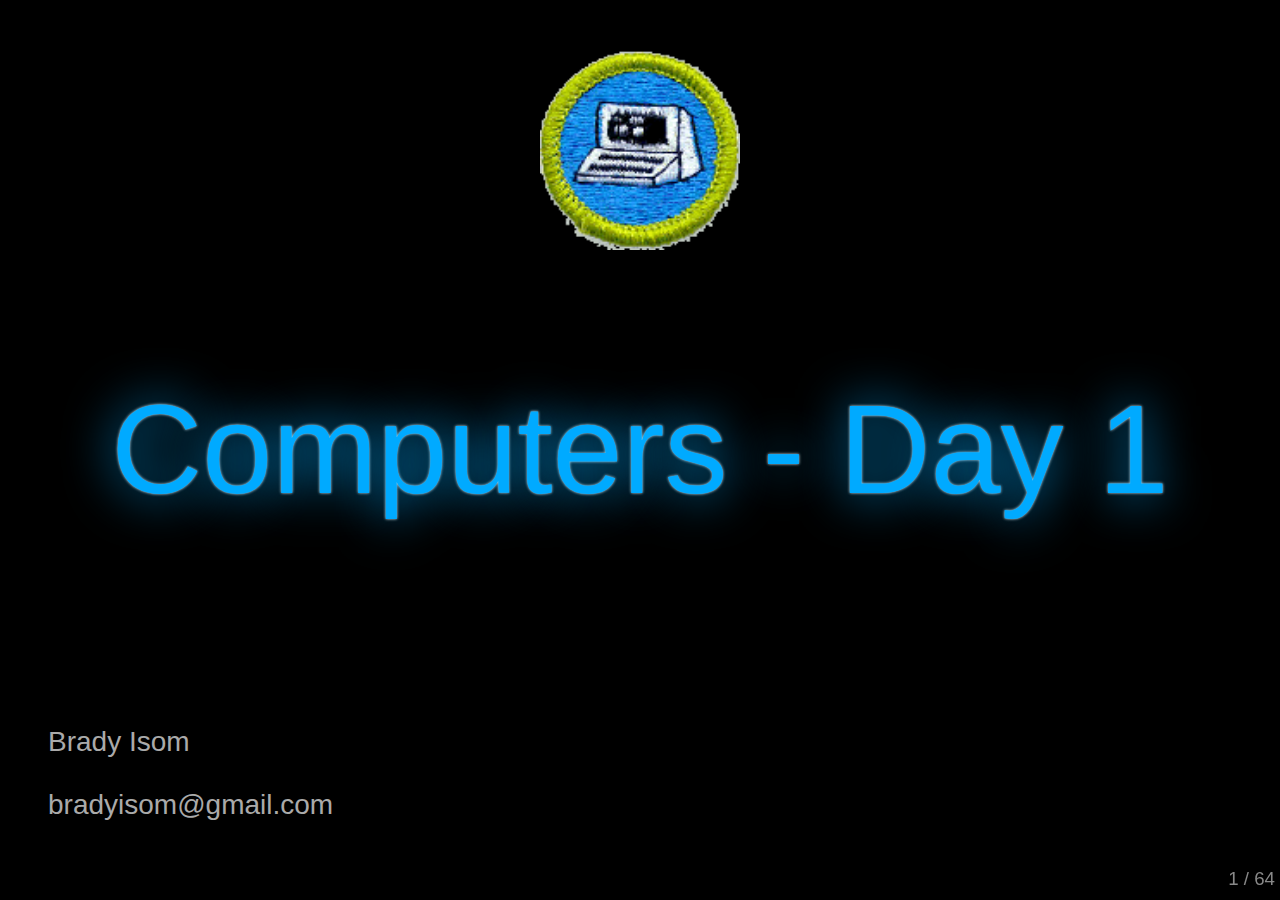
==== commit 5703a3eb: "Added extenstions to file slide." ====
--- a/day1.html
+++ b/day1.html
@@ -179,6 +179,10 @@
         </li>
         <li class="slide">
           You need a program that understands a file format (pattern) for it to be useful.          
+        </li>
+        <li class="slide">
+          Extensions tell the operating system and other programs what type of file it is.
+          Examples: .jpg, .png, .doc, .exe, .ppt, .mov, .mp3, .txt
         </li>
       </ul>
     </section>
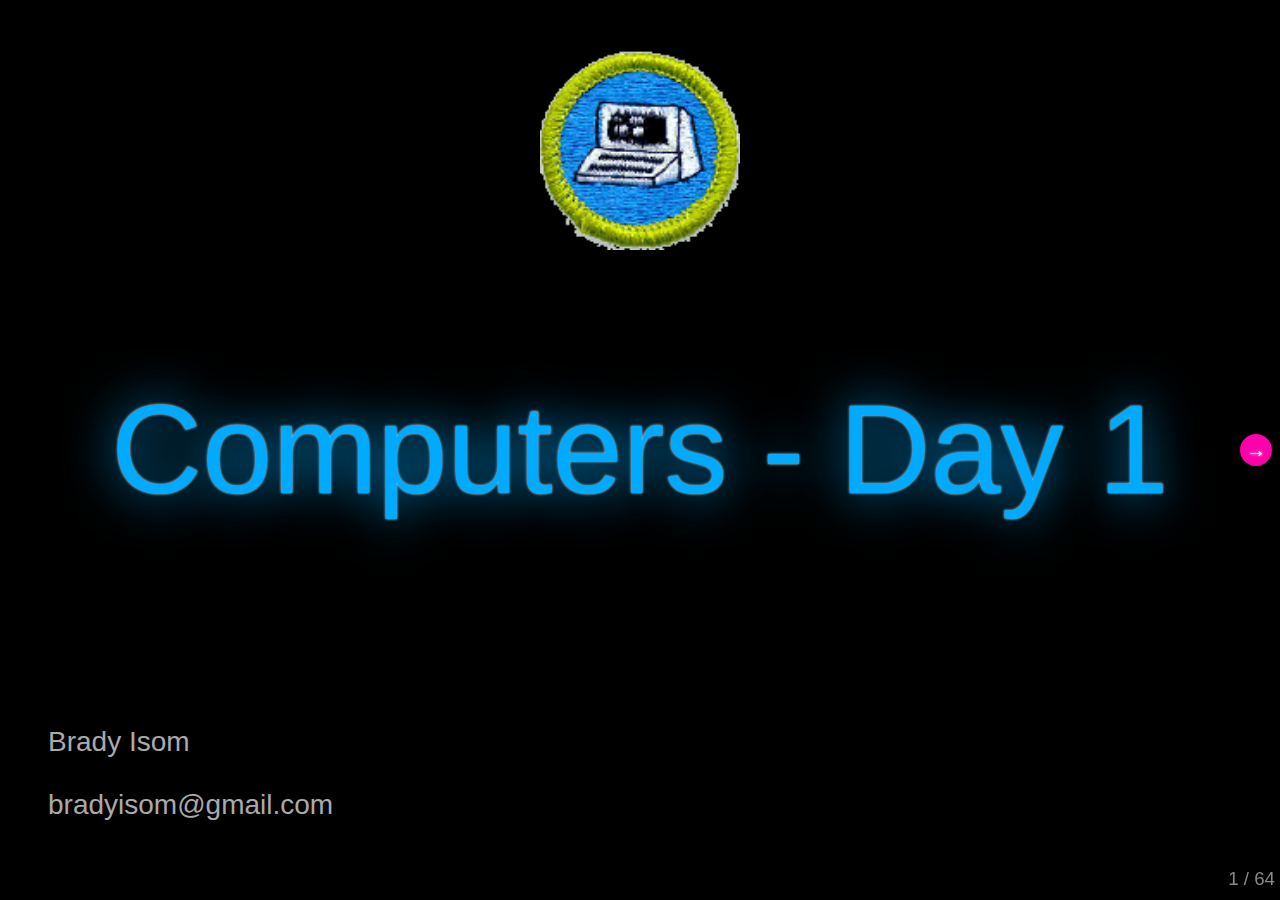
==== commit a6ee6590: "Added mouse navigation" ====
--- a/day1.html
+++ b/day1.html
@@ -452,11 +452,11 @@
     <!-- Begin extension snippets. Add or remove as needed. -->
 
     <!-- deck.navigation snippet -->
-<!--     <div aria-role="navigation">
+    <div aria-role="navigation">
       <a href="#" class="deck-prev-link" title="Previous">&#8592;</a>
       <a href="#" class="deck-next-link" title="Next">&#8594;</a>
     </div>
- -->
+
     <!-- deck.status snippet -->
     <p class="deck-status" aria-role="status">
       <span class="deck-status-current"></span>
